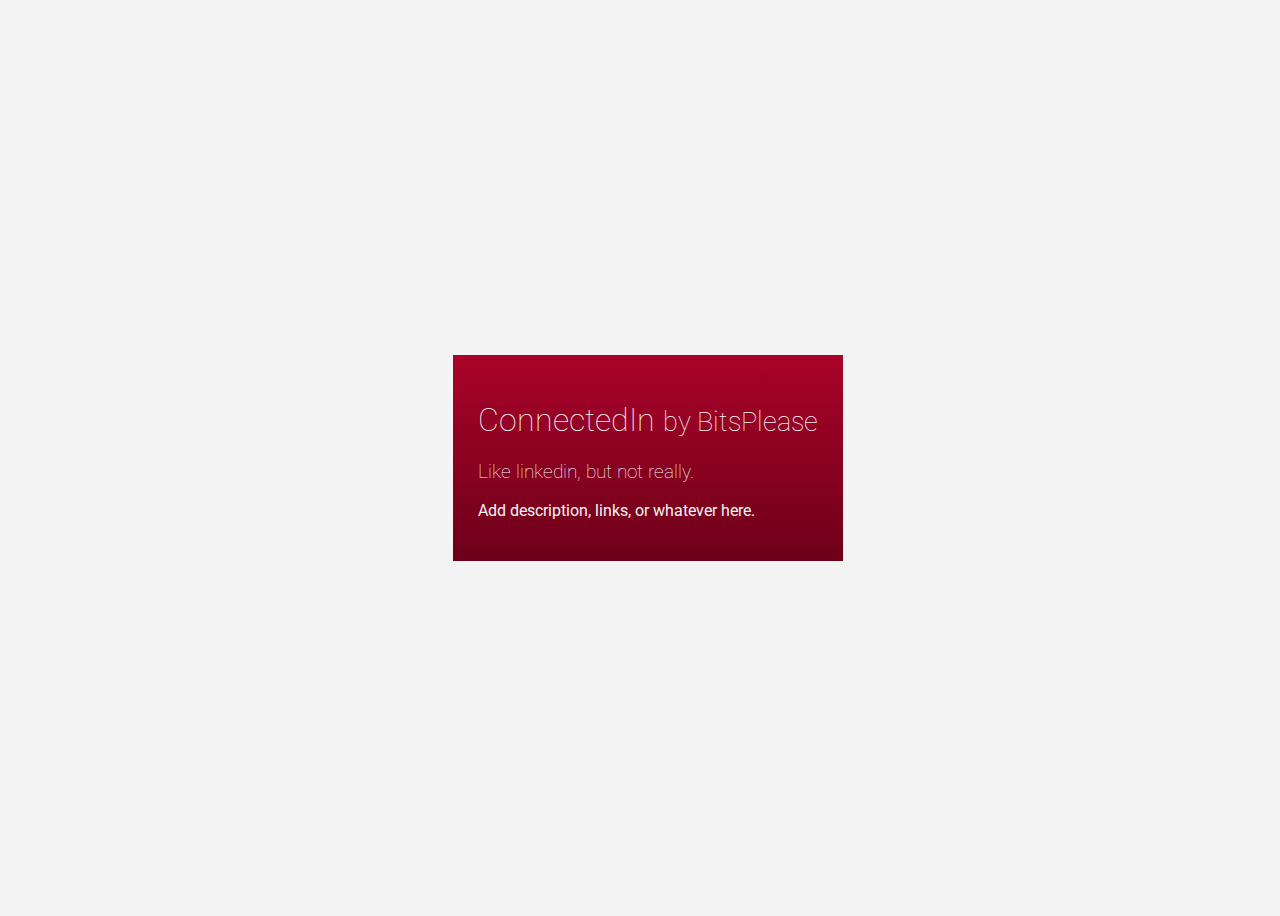
==== index.html @ ac53739f "Initial scaffholding, added some CSS utilities" ====
<!DOCTYPE html>
<html lang="en">
<head>
    <meta charset="UTF-8">
    <title>Bits Please</title>
    <link rel="stylesheet" href="css/main.css">
</head>
<body>
<div class="flex-container">
    <div class="splash flex-align-center center-block">
        <h1>ConnectedIn <small>by BitsPlease</small></h1>
        <h3>Like linkedin, but not really.</h3>
        <p>Add description, links, or whatever here.</p>
    </div>
</div>
</body>
</html>
---- css/main.css ----
@import url(https://fonts.googleapis.com/css?family=Roboto:400,700,100);

body {
    font-family: 'Roboto', sans-serif;
    color: #212121;
    background: #f4f4f4;
    width: 100%;
    overflow-x: hidden;
}

h1, h2, h3 {
    font-weight: 100;
}

.text-light {
    color: #f4f4f4;
}

.container {
    width: 100%;
}

.flex-container {
    display: -ms-flexbox;
    display: -webkit-flex;
    display: flex;

    height: 100vh;
}

.flex-align-bottom {
    align-self: flex-end;
}

.flex-align-center {
    align-self: center;
}

.center-block {
    margin-left: auto;
    margin-right: auto;
}

.splash {
    padding: 25px;
    background: linear-gradient(to bottom, #a90329 0%,#8f0222 44%,#6d0019 100%);
    color: #f4f4f4;
}

/* Media Utilities for a responsive breaking point @ 768px */
@media (min-width: 768px) {
    .flex-container, .container {
        padding-left: 75px;
        padding-right: 75px;
    }
}
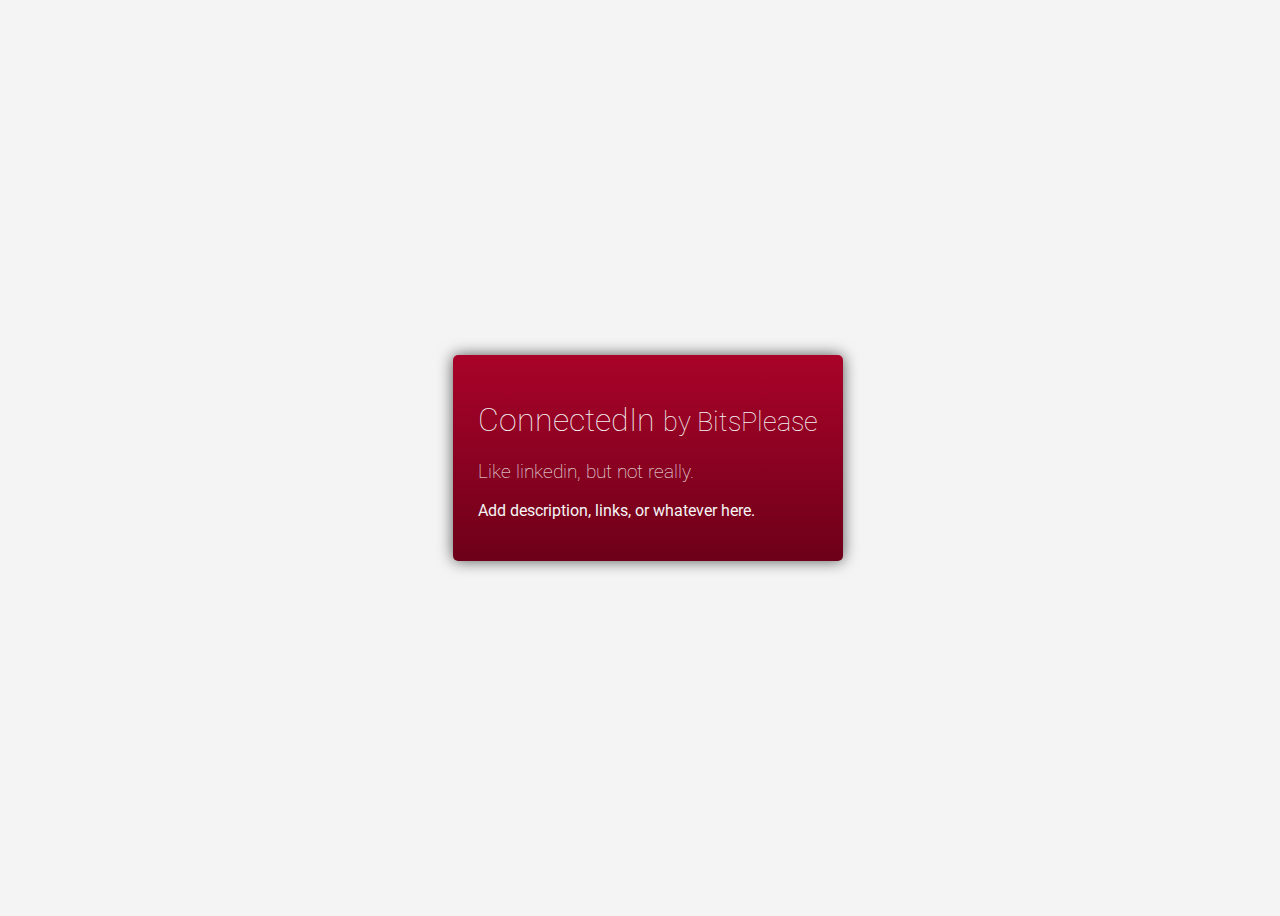
==== commit 48a7985c: "Style changes" ====
--- a/index.html
+++ b/index.html
@@ -7,7 +7,7 @@
 </head>
 <body>
 <div class="flex-container">
-    <div class="splash flex-align-center center-block">
+    <div class="card splash flex-align-center center-block">
         <h1>ConnectedIn <small>by BitsPlease</small></h1>
         <h3>Like linkedin, but not really.</h3>
         <p>Add description, links, or whatever here.</p>
--- a/css/main.css
+++ b/css/main.css
@@ -42,9 +42,20 @@
 }
 
 .splash {
-    padding: 25px;
     background: linear-gradient(to bottom, #a90329 0%,#8f0222 44%,#6d0019 100%);
     color: #f4f4f4;
+}
+
+.card {
+    padding: 25px;
+
+    -webkit-border-radius:5px;
+    -moz-border-radius:5px;
+    border-radius:5px;
+
+    -webkit-box-shadow: 0 0 15px 0 rgba(86,86,86,1);
+    -moz-box-shadow: 0 0 15px -5px rgba(86,86,86,1);
+    box-shadow: 0 0 15px 0 rgba(86,86,86,1);
 }
 
 /* Media Utilities for a responsive breaking point @ 768px */
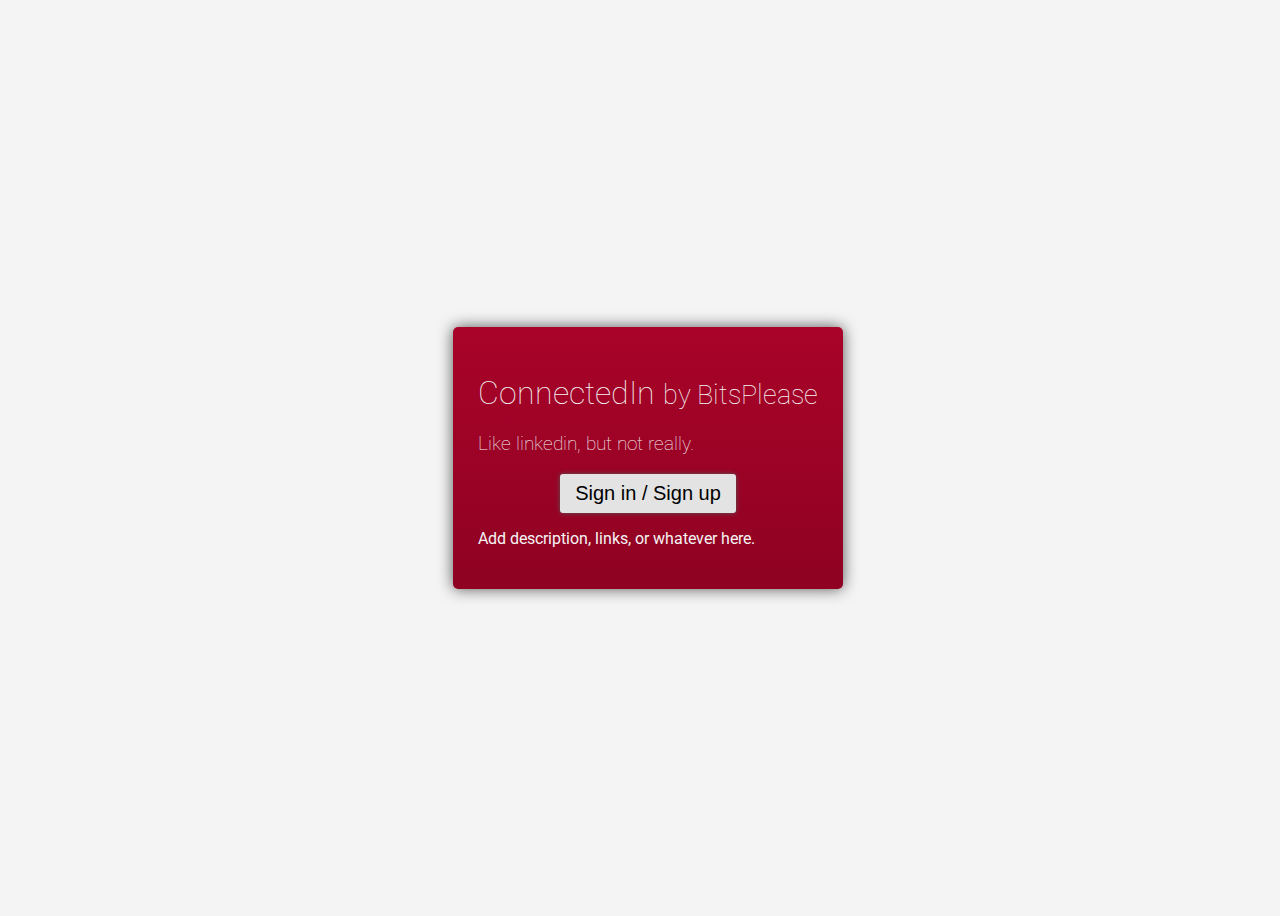
==== commit e5e0ad5e: "added sample button" ====
--- a/index.html
+++ b/index.html
@@ -10,6 +10,7 @@
     <div class="card splash flex-align-center center-block">
         <h1>ConnectedIn <small>by BitsPlease</small></h1>
         <h3>Like linkedin, but not really.</h3>
+        <button type="button">Sign in / Sign up</button>
         <p>Add description, links, or whatever here.</p>
     </div>
 </div>
--- a/css/main.css
+++ b/css/main.css
@@ -42,7 +42,7 @@
 }
 
 .splash {
-    background: linear-gradient(to bottom, #a90329 0%,#8f0222 44%,#6d0019 100%);
+    background: linear-gradient(#a90329, #8f0222);
     color: #f4f4f4;
 }
 
@@ -58,6 +58,25 @@
     box-shadow: 0 0 15px 0 rgba(86,86,86,1);
 }
 
+button {
+    display: block;
+    margin-left: auto;
+    margin-right: auto;
+    padding: 8px 15px;
+    font-size: 15pt;
+
+    -webkit-border-radius: 3px;
+    -moz-border-radius: 3px;
+    border-radius: 3px;
+    border: none;
+
+    -webkit-box-shadow: 0 0 5px 0 rgba(86,86,86,1);
+    -moz-box-shadow: 0 0 5px 0 rgba(86,86,86,1);
+    box-shadow: 0 0 5px 0 rgba(86,86,86,1);
+
+    background: #e3e3e3;
+}
+
 /* Media Utilities for a responsive breaking point @ 768px */
 @media (min-width: 768px) {
     .flex-container, .container {
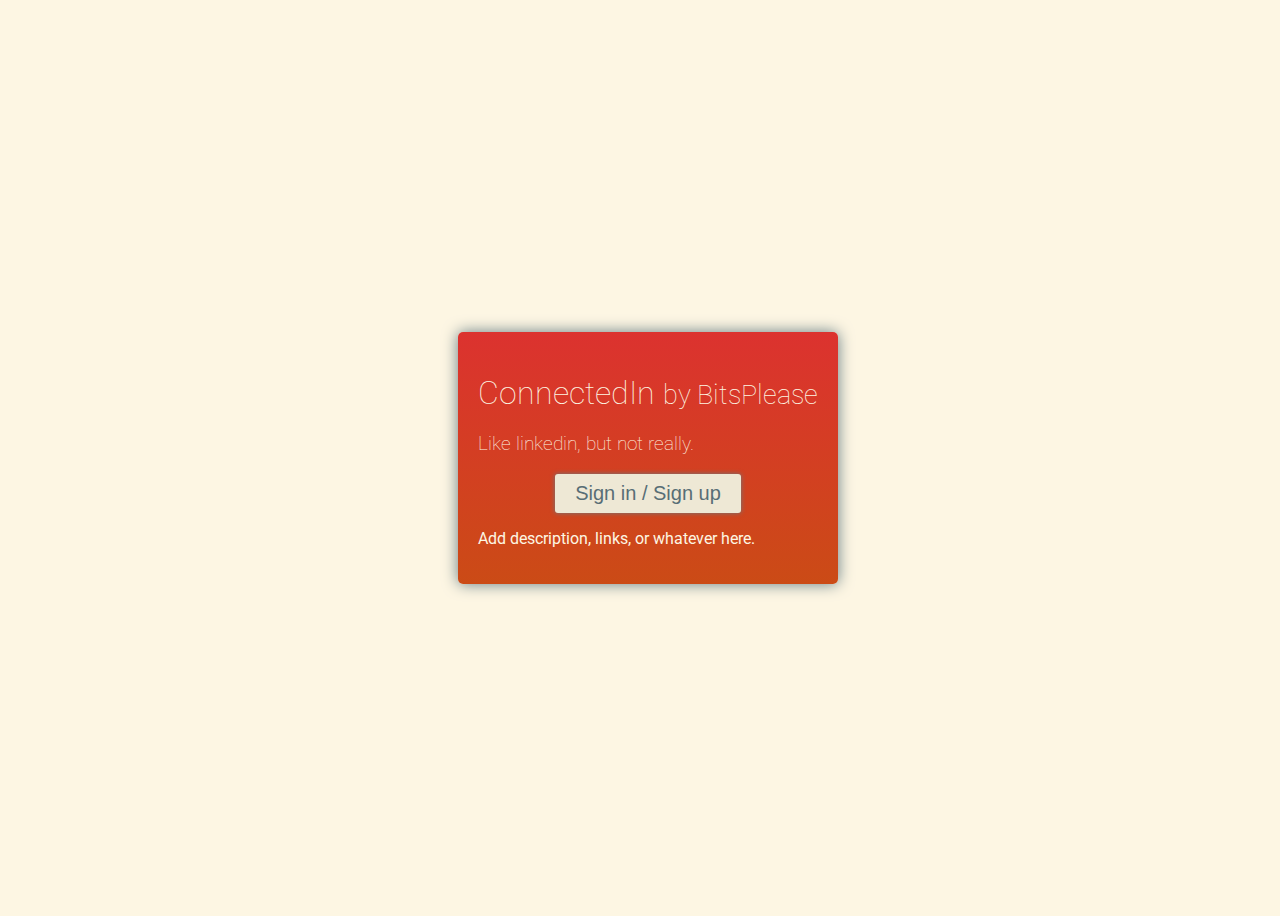
==== commit 27791bd1: "New way to store statuses" ====
--- a/index.html
+++ b/index.html
@@ -15,4 +15,4 @@
     </div>
 </div>
 </body>
-</html>+</html>
--- a/css/main.css
+++ b/css/main.css
@@ -1,9 +1,10 @@
 @import url(https://fonts.googleapis.com/css?family=Roboto:400,700,100);
+
 
 body {
     font-family: 'Roboto', sans-serif;
-    color: #212121;
-    background: #f4f4f4;
+    color: #586e75;
+    background: #fdf6e3;
     width: 100%;
     overflow-x: hidden;
 }
@@ -12,8 +13,27 @@
     font-weight: 100;
 }
 
-.text-light {
-    color: #f4f4f4;
+.bg-inverse {
+    background: #002b36;
+    color: #93a1a1;
+}
+
+.text-success {
+    color: #859900;
+}
+
+.text-danger {
+    color: #dc322f;
+}
+
+.bg-success {
+    background: #859900;
+    color: #fdf6e3;
+}
+
+.bg-danger {
+    background: #dc322f;
+    color: #fdf6e3;
 }
 
 .container {
@@ -25,7 +45,9 @@
     display: -webkit-flex;
     display: flex;
 
-    height: 100vh;
+    flex-wrap: wrap;
+
+    min-height: 100vh;
 }
 
 .flex-align-bottom {
@@ -42,27 +64,27 @@
 }
 
 .splash {
-    background: linear-gradient(#a90329, #8f0222);
-    color: #f4f4f4;
+    background: linear-gradient(#dc322f, #cb4b16);
+    color: #fdf6e3;
 }
 
 .card {
-    padding: 25px;
+    padding: 20px;
 
     -webkit-border-radius:5px;
     -moz-border-radius:5px;
     border-radius:5px;
 
-    -webkit-box-shadow: 0 0 15px 0 rgba(86,86,86,1);
-    -moz-box-shadow: 0 0 15px -5px rgba(86,86,86,1);
-    box-shadow: 0 0 15px 0 rgba(86,86,86,1);
+    -webkit-box-shadow: 0 0 15px 0 #657b83;
+    -moz-box-shadow: 0 0 15px -5px #657b83;
+    box-shadow: 0 0 15px 0 #657b83;
 }
 
 button {
     display: block;
     margin-left: auto;
     margin-right: auto;
-    padding: 8px 15px;
+    padding: 8px 20px;
     font-size: 15pt;
 
     -webkit-border-radius: 3px;
@@ -70,11 +92,43 @@
     border-radius: 3px;
     border: none;
 
-    -webkit-box-shadow: 0 0 5px 0 rgba(86,86,86,1);
-    -moz-box-shadow: 0 0 5px 0 rgba(86,86,86,1);
-    box-shadow: 0 0 5px 0 rgba(86,86,86,1);
-
-    background: #e3e3e3;
+    -webkit-box-shadow: 0 0 5px 0 #657b83;
+    -moz-box-shadow: 0 0 5px 0 #657b83;
+    box-shadow: 0 0 5px 0 #657b83;
+
+    background: #eee8d5;
+
+    color: #586e75;
+}
+
+.flex-grow-1, .flex-grow-2 {
+    margin: 15px;
+}
+
+.flex-grow-1 {
+    flex-grow: 1;
+}
+
+.flex-grow-2 {
+    flex-grow: 2;
+}
+
+label {
+    display: flex;
+    align-items: center;
+    font-size: 15pt;
+    padding: 10px;
+}
+
+input {
+    flex-grow: 1;
+    font-size: 15pt;
+    padding: 5px;
+    margin-left: 10px;
+    border: none;
+    -webkit-border-radius: 3px;
+    -moz-border-radius: 3px;
+    border-radius: 3px;
 }
 
 /* Media Utilities for a responsive breaking point @ 768px */
@@ -83,4 +137,74 @@
         padding-left: 75px;
         padding-right: 75px;
     }
-}+}
+
+.mymenu {
+  text-transform: uppercase;
+  text-align: center;
+  top: 0px;
+  left: 0px;
+  z-index: 9999;
+  position: fixed;
+  width: 100%;
+  background-color: #586e75;
+}
+
+.mymenu ul{
+  list-style-type: none; /* we need this to remove the bullets*/
+  display: block;
+  width: 100%;
+}
+
+.mymenu form{
+  top: 0;
+  float: left; /* allows navigation to be displayed in one line*/
+  margin: 5px;
+}
+
+.dashboard {
+    margin-top: 100px;
+    margin-left: auto;
+    margin-right: auto;
+}
+
+.newsfeed p{
+  color: #586e75;
+  font-size: 100%;
+  font-weight: lighter;
+}
+
+.statusUpdate form{  
+  display: block;
+  vertical-align:top;
+  margin-right:auto;
+  margin-left:auto;
+}
+
+.statusUpdate button {
+  font-size: 15pt;
+  margin: 5pt;
+}
+
+.post {
+    display: block;
+    padding: 8px 20px;
+    font-size: 10pt;
+    vertical-align: top;
+    -webkit-border-radius: 3px;
+    -moz-border-radius: 3px;
+    border-radius: 3px;
+    border: none;
+
+    
+    -webkit-box-shadow: 0 0 5px 0 #657b83;
+    -moz-box-shadow: 0 0 5px 0 #657b83;
+    box-shadow: 0 0 5px 0 #657b83;
+
+    background: #eee8d5;
+
+    color: #586e75;
+    margin-top: 10px;
+    margin-bottom: 10px;
+    margin-right: 15px;
+}
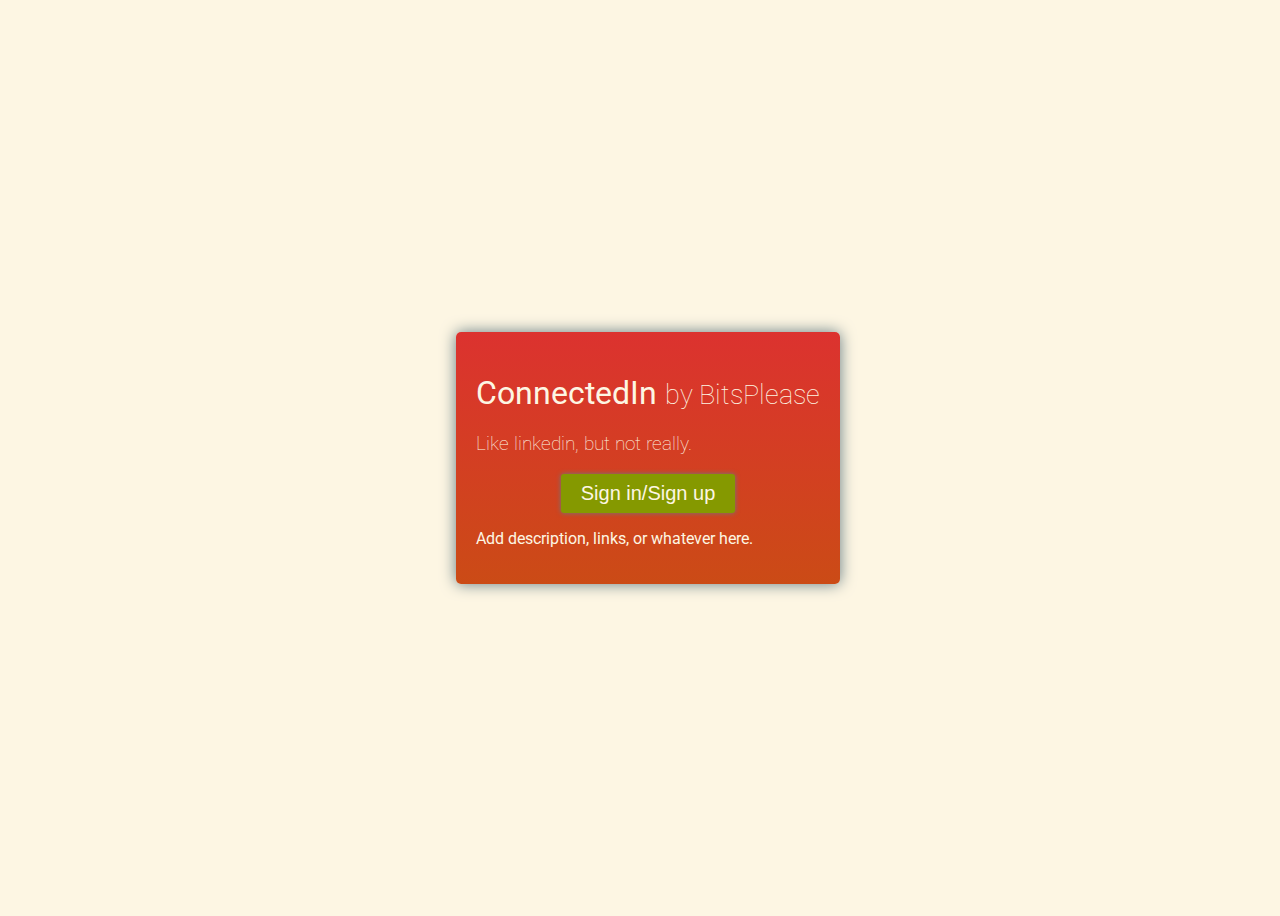
==== commit 76b4d531: "Link works now, maybe we should comply more to the instructions for the landing page ? (see README)" ====
--- a/index.html
+++ b/index.html
@@ -2,15 +2,17 @@
 <html lang="en">
 <head>
     <meta charset="UTF-8">
-    <title>Bits Please</title>
+    <title>ConnectedIn</title>
     <link rel="stylesheet" href="css/main.css">
 </head>
 <body>
 <div class="flex-container">
     <div class="card splash flex-align-center center-block">
-        <h1>ConnectedIn <small>by BitsPlease</small></h1>
+        <h1><b>ConnectedIn </b><small>by BitsPlease</small></h1>
         <h3>Like linkedin, but not really.</h3>
-        <button type="button">Sign in / Sign up</button>
+        <p><form action="login.html" method ="post" target="_self">
+        <button type="submit" class="bg-success">Sign in/Sign up</button>
+        </form></p>
         <p>Add description, links, or whatever here.</p>
     </div>
 </div>
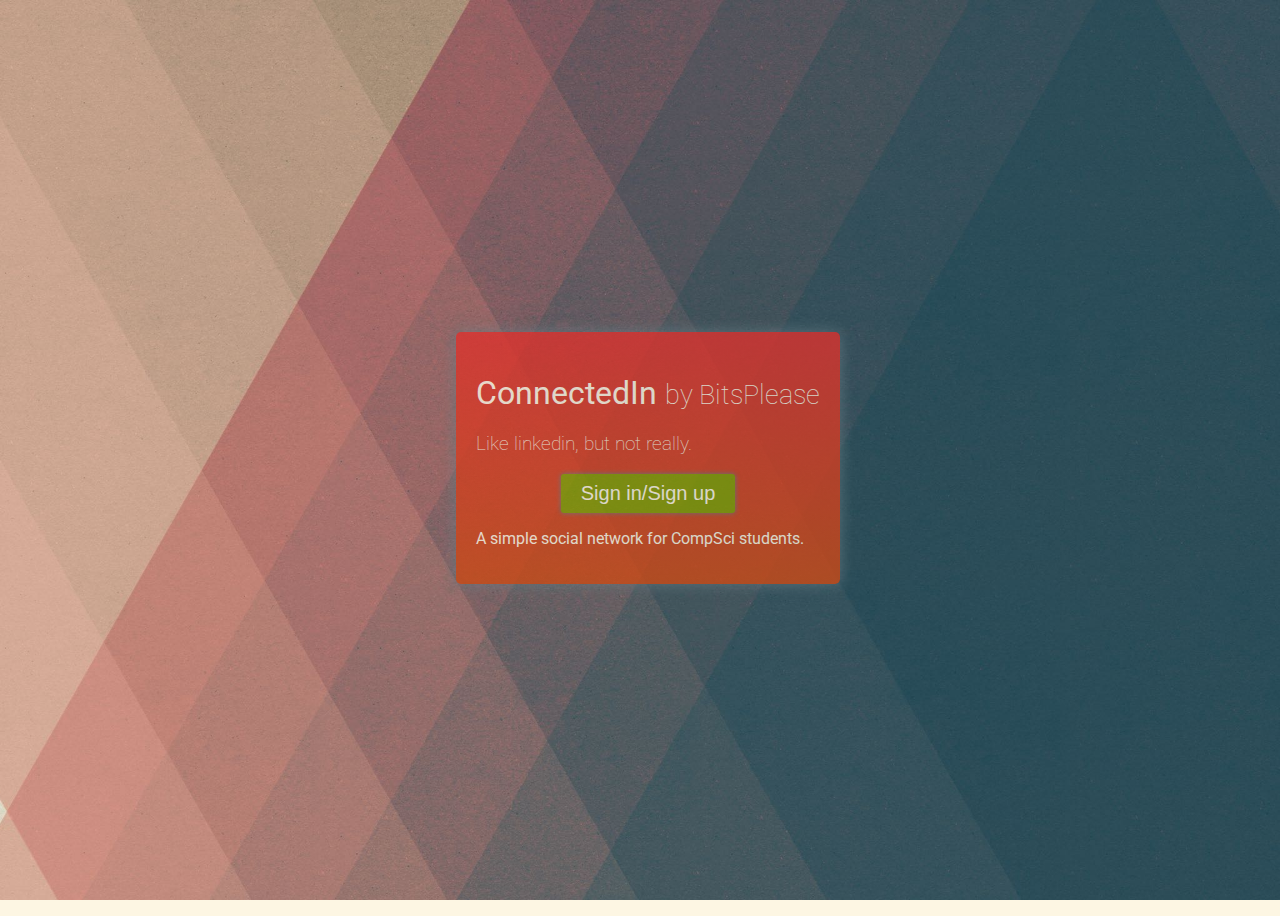
==== commit e25c6ecf: "styling" ====
--- a/index.html
+++ b/index.html
@@ -7,13 +7,13 @@
 </head>
 <body>
 <div class="flex-container">
-    <div class="card splash flex-align-center center-block">
+    <div class="splash card flex-align-center center-block">
         <h1><b>ConnectedIn </b><small>by BitsPlease</small></h1>
         <h3>Like linkedin, but not really.</h3>
         <p><form action="login.html" method ="post" target="_self">
         <button type="submit" class="bg-success">Sign in/Sign up</button>
         </form></p>
-        <p>Add description, links, or whatever here.</p>
+        <p>A simple social network for CompSci students.</p>
     </div>
 </div>
 </body>
--- a/css/main.css
+++ b/css/main.css
@@ -4,12 +4,17 @@
 body {
     font-family: 'Roboto', sans-serif;
     color: #586e75;
-    background: #fdf6e3;
+    background: #fdf6e3 url(../assets/bg-light.jpg) no-repeat center fixed;
+    background-size: cover;
     width: 100%;
     overflow-x: hidden;
 }
 
 h1, h2, h3 {
+    font-weight: 100;
+}
+
+h1, h2, h3, .light-input {
     font-weight: 100;
 }
 
@@ -64,8 +69,9 @@
 }
 
 .splash {
-    background: linear-gradient(#dc322f, #cb4b16);
+    background: linear-gradient(#dc322f, #cb4b16) !important;
     color: #fdf6e3;
+    opacity: 0.8;
 }
 
 .card {
@@ -78,6 +84,8 @@
     -webkit-box-shadow: 0 0 15px 0 #657b83;
     -moz-box-shadow: 0 0 15px -5px #657b83;
     box-shadow: 0 0 15px 0 #657b83;
+
+    background: rgba(253,246,227,0.8);
 }
 
 button {
